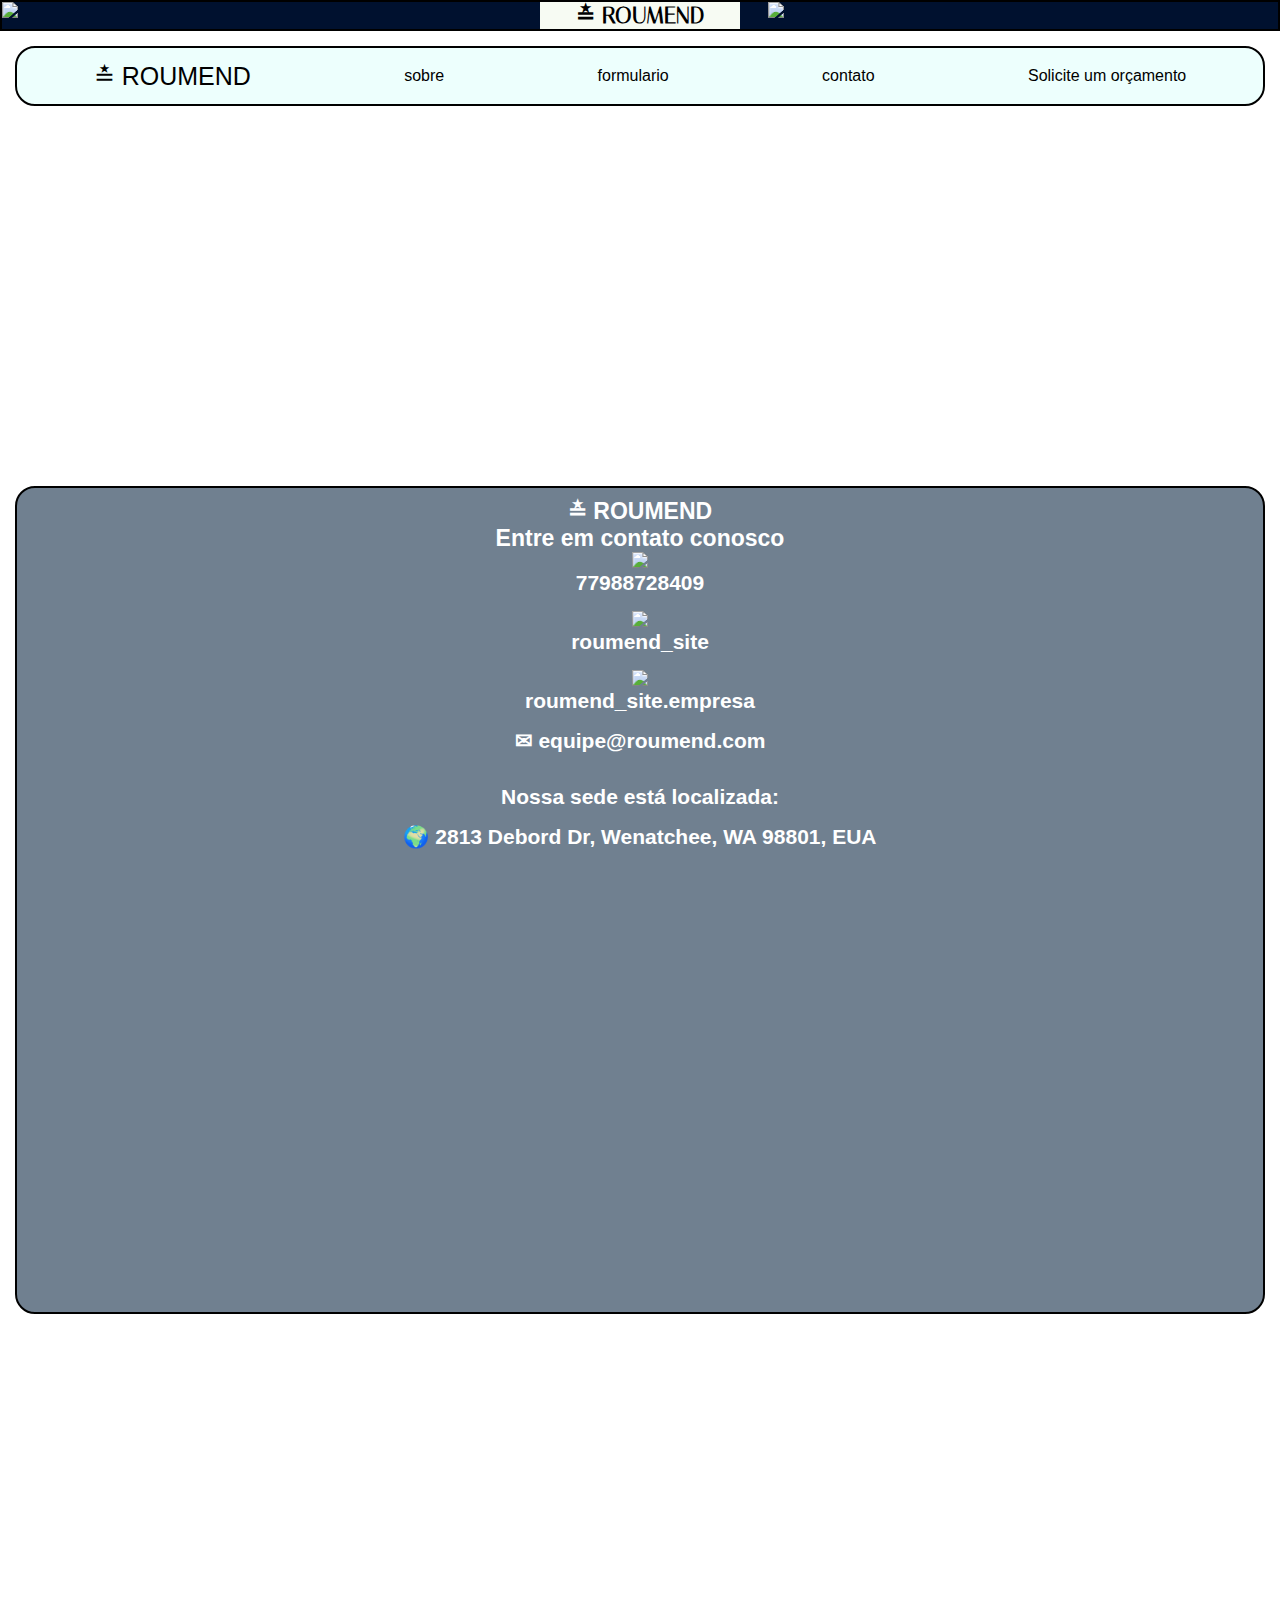
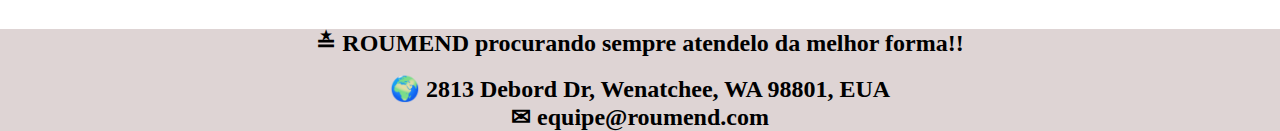
==== contato.html @ 30846526 "Add files via upload" ====
<!DOCTYPE html>
<html lang="pt-br">
  <head>
    <title>&#X225B ROUMEND</title>
    <meta charset="utf-8">
	<link href="estilo.css" rel="stylesheet">
	<link href="https://fonts.googleapis.com/css2?family=Italiana&display=swap" rel="stylesheet">
    
  </head>
  <body>
    <div class="site">
   
		<header id="topo">
		
		
		
			<img id="img2" src="imagens/foto2.png">
	    
		
		<h1 id="jj">&#X225B ROUMEND</h1>
		
		<!--<div class="divHeader">-->
		<img id="img1" src="imagens/foto1.png">
	    <!--</div>-->
			
		
		
		</header>
		
		
		<nav id="menu">
			<ul>
			    <li id="nome">&#X225B ROUMEND</li>
				<li><a href="index.html">sobre</a></li>
				<li><a href="formulario.html">formulario</a></li>
				<li><a href="contato.html">contato</a></li>
				<li id="orcamento"><a href="orçamento.html">Solicite um orçamento</a></li>
			</ul>
		</nav>
		
		<div id="imgcom">
			
	   </div>
		

		<main id="conteudoprincipal">
			<div id="parteo">
			<h1>&#X225B ROUMEND</h1>
			<h1>Entre em contato conosco </h1>
			<img src="imagens/telefone.png">
			<h2>77988728409</h2><br>
			<img src="imagens/instagram.png">
			<h2>roumend_site</h2><br>
            <img src="imagens/facebook.png">
			<h2>roumend_site.empresa</h2><br>
			<h2>&#x2709 equipe@roumend.com</h2><br><br>
			<h2>Nossa sede está localizada:</h2><br>
			<h2>&#X1F30D 2813 Debord Dr, Wenatchee, WA 98801, EUA</h2>
			<iframe  id="mapa" src="https://www.google.com/maps/embed?pb=!1m18!1m12!1m3!1d2697.1168484900727!2d-120.34321328446889!3d47.46815237917578!2m3!1f0!2f0!3f0!3m2!1i1024!2i768!4f13.1!3m3!1m2!1s0x549bcb05fe9ab9a5%3A0x7d6c48b83ff33859!2s2813%20Debord%20Dr%2C%20Wenatchee%2C%20WA%2098801%2C%20EUA!5e0!3m2!1spt-BR!2sbr!4v1663790954566!5m2!1spt-BR!2sbr" width="600" height="450" style="border:0;" allowfullscreen="" loading="lazy" referrerpolicy="no-referrer-when-downgrade"></iframe>
			
			</div>
			
			<div id="desenvolvimento">
		desenvolvimento
		</div>
		<div id="plano">
		plano
		</div>
		</main>

    <!--<aside id="barralateral">
        <h3>Conteúdo lateral</h3>
        <p></p>
        <section id="noticias">
			<article class="noticia">
				<h4>Título da Notícia</h4>		
			</article>
			<article class="noticia">
				<h4>Título da Notícia</h4>
						
			</article>
			<article class="noticia">
				<h4>Título da Notícia</h4>
							
			</article>
			<article class="noticia">
				<h4>Título da Notícia</h4>
							
			</article>		
		</section>
    </aside>-->

   

    <footer id="rodape">
       <h2>&#X225B ROUMEND procurando sempre atendelo da melhor forma!!</h2><br>
	   <h2>&#X1F30D 2813 Debord Dr, Wenatchee, WA 98801, EUA</h2>
	   <h2>&#x2709 equipe@roumend.com</h2>
    </footer>

</div>
  </body>
</html>
---- estilo.css ----
*{
	margin:0;
	padding:0;
	box-sizing:border-box;
}

#topo{
	background-color:#00112F;
	grid-column-start:1;
	grid-column-end:6;
	grid-rows:1/3;
	font-family: 'Italiana', serif;
	display:flex;
	display:grid;
	grid-template-columns:40% 20% 40%;
	border:2px solid black;
	
	
}


#topo > img{
	width:70%;
}

#topo > img2{
	grid-row:1/5;
	grid-column:1/2;
	
}
 

}

#img2{
    width:40px;
	height:30px;
	/*margin:hight;
	background-position:right;*/
	
	
}

}

.site{
	background-color:#EDFFFD;
	display:grid;
	grid-template-columns:20% 20% 20% 20% 20%; /* para dividir em culunas*/
	grid-template-rows:20% 10% 40% 30%;/*300px 80px 500px 500px 100px;  /*para dividir em linha*/
	
}
#jj{
	width: 200px;
	background-color:#F7FBF3;
	text-align:center;
	margin:auto;
	

}

 
#menu{
	 background-color:#EDFFFD;
	 grid-column-start:1;
	grid-column-end:span 5;
	border:2px solid black;
	border-radius: 20px 20px 20px 20px;
	height:60px;
	margin:15px;
	font-family:sans-serif;
 }
 
 #desenvolvimento{
	 background-image:url('imagens/projeto.png');
	 background-repeat:no-repeat;
	 height:300px;
	 width:900px;
	 grid-column:1/3;
	 text-indent:-100000px;
	 grid-row:3/4;
	 
	 
 }
 #plano{
	 background-image:url('imagens/completo.png');
	 background-repeat:no-repeat;
	 height:300px;
	
	 grid-column:3/4;
	 text-indent:-100000px;
	 grid-row:3/4;
 }
 #imgcom{
		 
	 width:100%;
	 height:350px;
	 background-image:url('imagens/banner.jpg');
	 background-repeat:no-repeat;
	 background-size:cover;
	 background-position:center;
 }

#menu ul{
	 display:flex;
	 justify-content:space-around;
	 list-style:none;
	 align-items:center;
	 height:100%;
 }
 
 #menu ul li a{
	 text-decoration:none;
	 color:black;
	 
 }
 
 #nome{
	font-size:25px;
}
 
#conteudoprincipal{
	background-color:white;
	grid-column:1/6;
	grid-row:3/5;
	display:grid;
	grid-template-columns:1fr 1fr 2fr;
	grd-template-rows:1fr 1fr 1fr;
	/*justify-content:center;*/
	font-family: 'Rubik', sans-serif;
	font-size:14px;
	
}

#form{
	grid-row:1/4;
	grid-column:1/4;
	border:2px solid black;
	padding:10px;
	border-radius: 20px 20px 20px 20px;
	margin:15px;
	background-color:#EDFFFD;
	color:black;
	
}

#parte{
	border:2px solid black;
	padding:10px;
	border-radius: 20px 20px 20px 20px;
	grid-column:1/4;
	margin:15px;
	background-color:SlateGray;/*#043673*/
	color:white;
}
#partee{
	border:2px solid black;
	border-radius:20px 20px 20px 20px;
	padding:10px;
	margin:15px;
	background-color:SlateGray;
	color:white;
	

}

#parteu{
	border:2px solid black;
	padding:22px;
	border-radius:20px 20px 20px 20px;
	margin:15px;
	background-color:SlateGray;
	color:white;
	
}

#partea{
	border:2px solid black;
	border-radius:20px 20px 20px 20px;
	padding:10px;
	margin:15px;
	background-color:SlateGray;
	color:white;
	
	
}

#partei{
	border:2px solid black;
	padding:10px;
	border-radius: 20px 20px 20px 20px;
	grid-column:1/4;
	margin:15px;
	background-color:SlateGray;/*#043673*/;
	color:white;
	text-align:center;
	
}

#orçamento{
	border:1px solid black;
	padding:10px;
	border-radius: 30px;
	background-color:AliceBlue;
	
}

#tab{
width: 550px;
height: 350px;
}
#rodape{
	background-color:#DED4D4;
	grid-column:1/6;
	text-align:center;
}
h1{
	font-size:23px;
}
#parteo{
	border:2px solid black;
	padding:10px;
	border-radius: 20px 20px 20px 20px;
	grid-column:1/4;
	margin:15px;
	background-color:SlateGray;/*#043673*/;
	color:white;
	text-align:center;
}

#des{
	display:grid;
	grid-template-columns:1fr 1fr 1fr;
	grd-template-rows:1fr 1fr 1fr;
}
#mapa{
	width:100%;
}
/*#barralateral{
	background-color:#043673;
	grid-column:5/6;
	grid-row-start:3;
	grid-row-end:5;
	
}


#noticias{
	background-color:#024E99;
}

.noticias{
	background-color:Lavender;
	width:80%;
	margin:10px auto;
	padding:5px;
	text-align:center;
}

.noticias img{
	width:250px;
}*/
/*.divHeader2>img{
width: 430px;
height: 260px;
position: absolute;
right: 65%;*/

/*#img1{
	max-width:100%;
	width:100px;
	height:100px;
	margin:hight;
	background-position:right;
	
	
}*/

/*.divHeader>img{
width: 450px;
height: 280px;
position: absolute;
left: 65%;*/
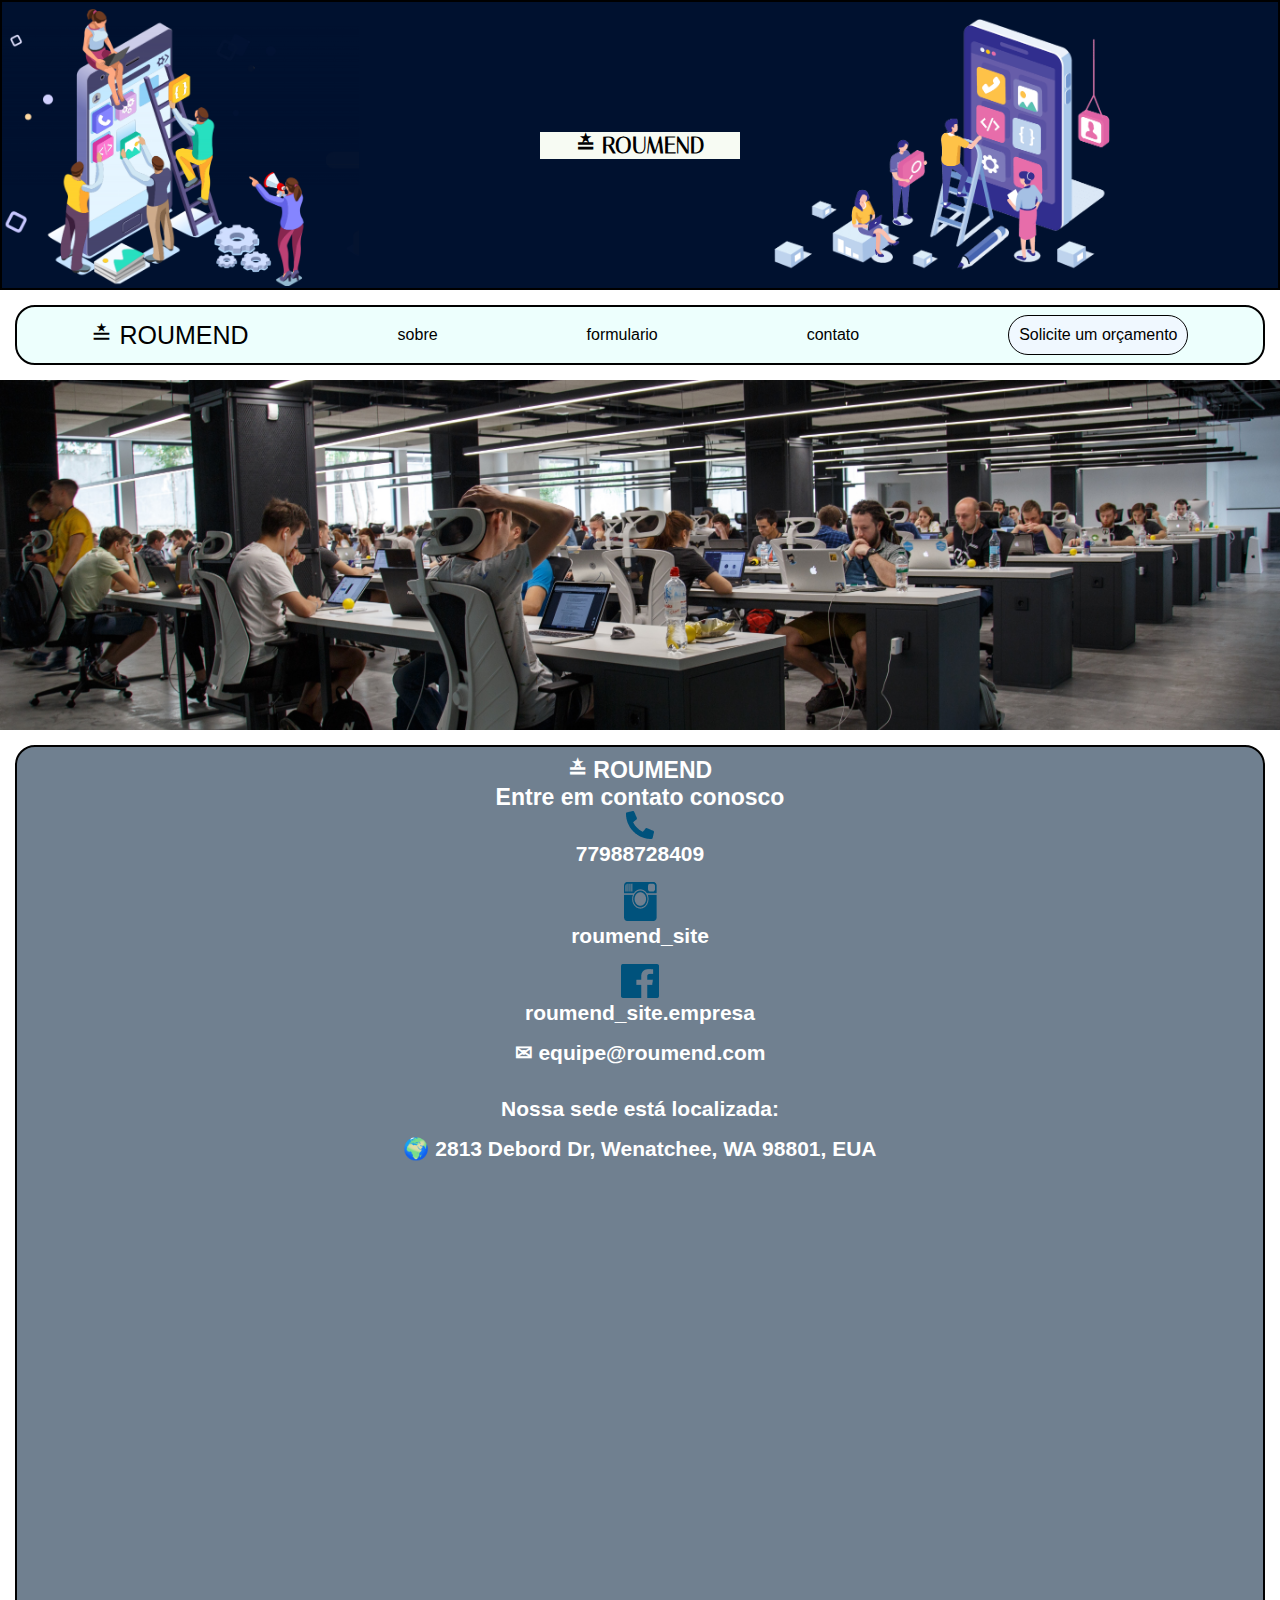
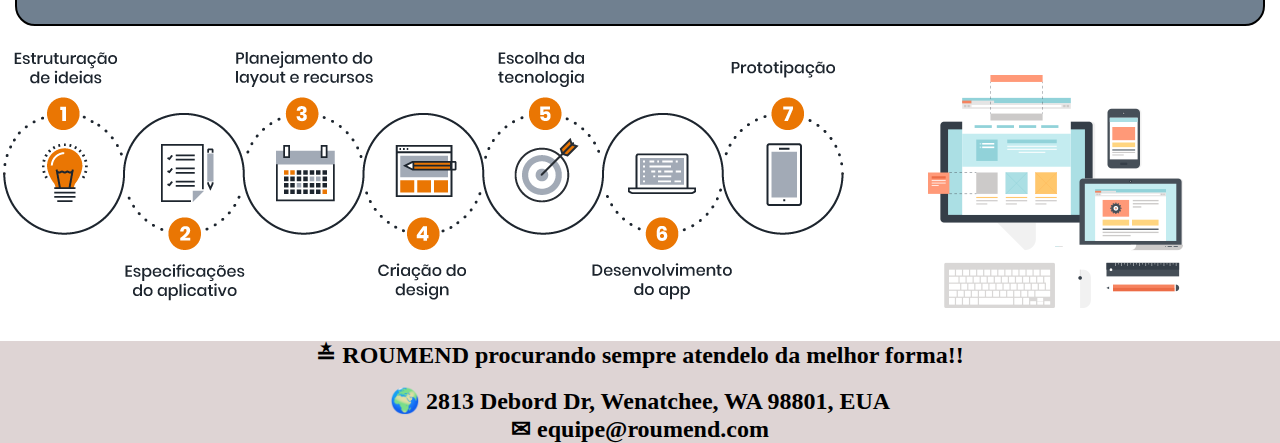
==== commit 23d58063: "Add files via upload" ====
--- a/contato.html
+++ b/contato.html
@@ -34,7 +34,7 @@
 				<li><a href="index.html">sobre</a></li>
 				<li><a href="formulario.html">formulario</a></li>
 				<li><a href="contato.html">contato</a></li>
-				<li id="orcamento"><a href="orçamento.html">Solicite um orçamento</a></li>
+				<li id="orçamento"><a href="orcamento.html">Solicite um orçamento</a></li>
 			</ul>
 		</nav>
 		
